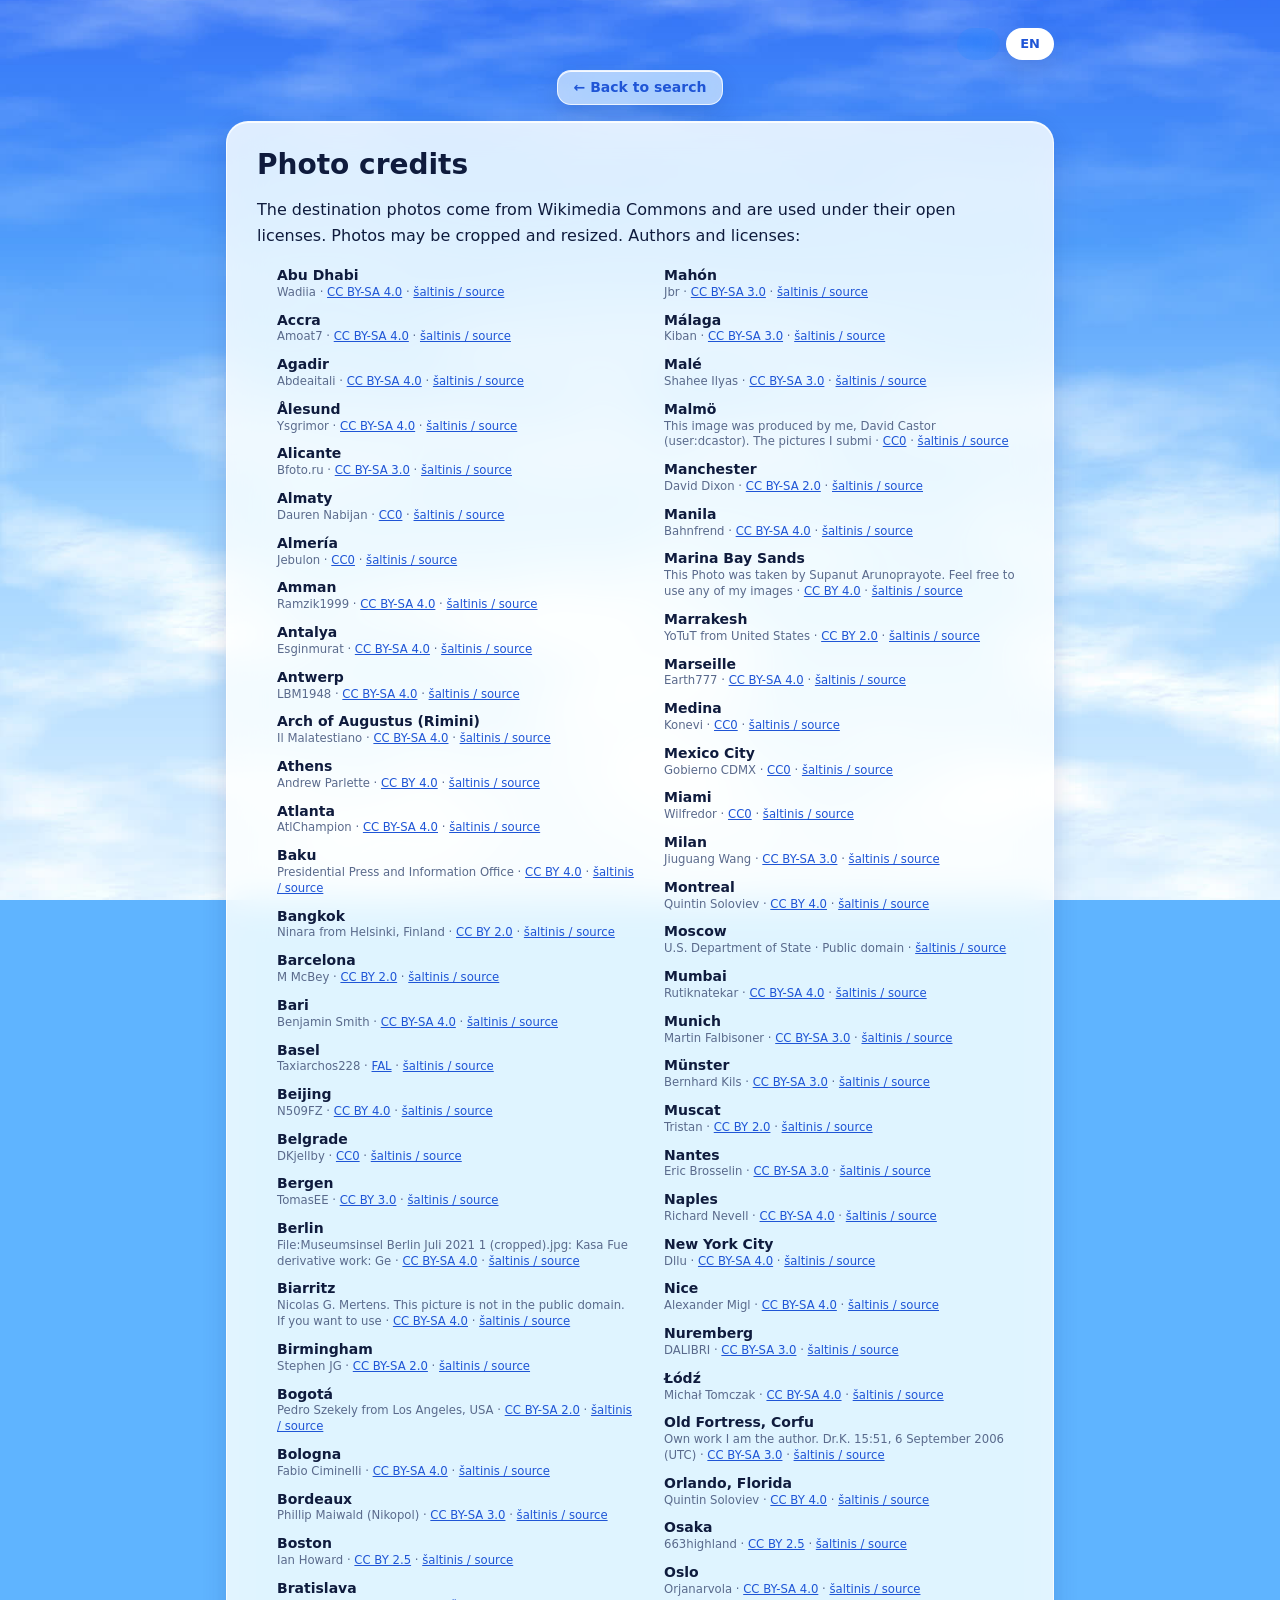
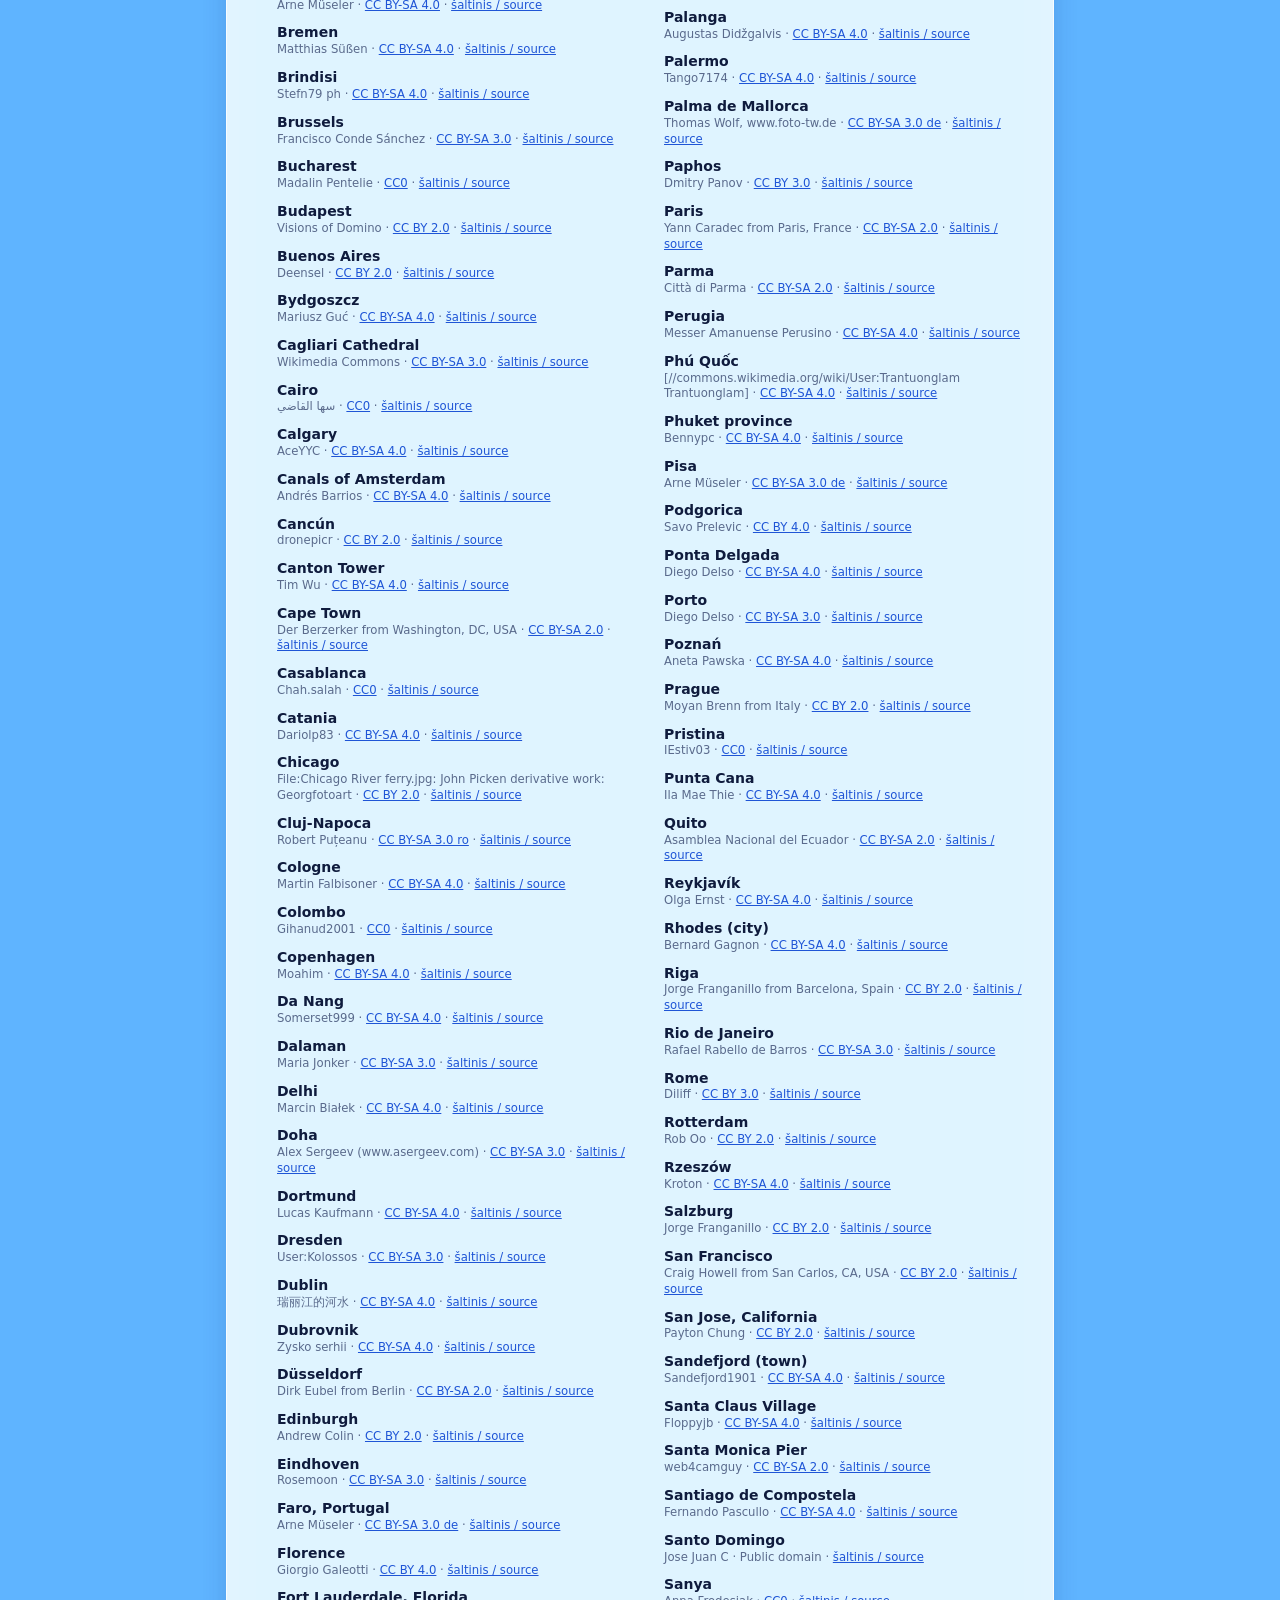
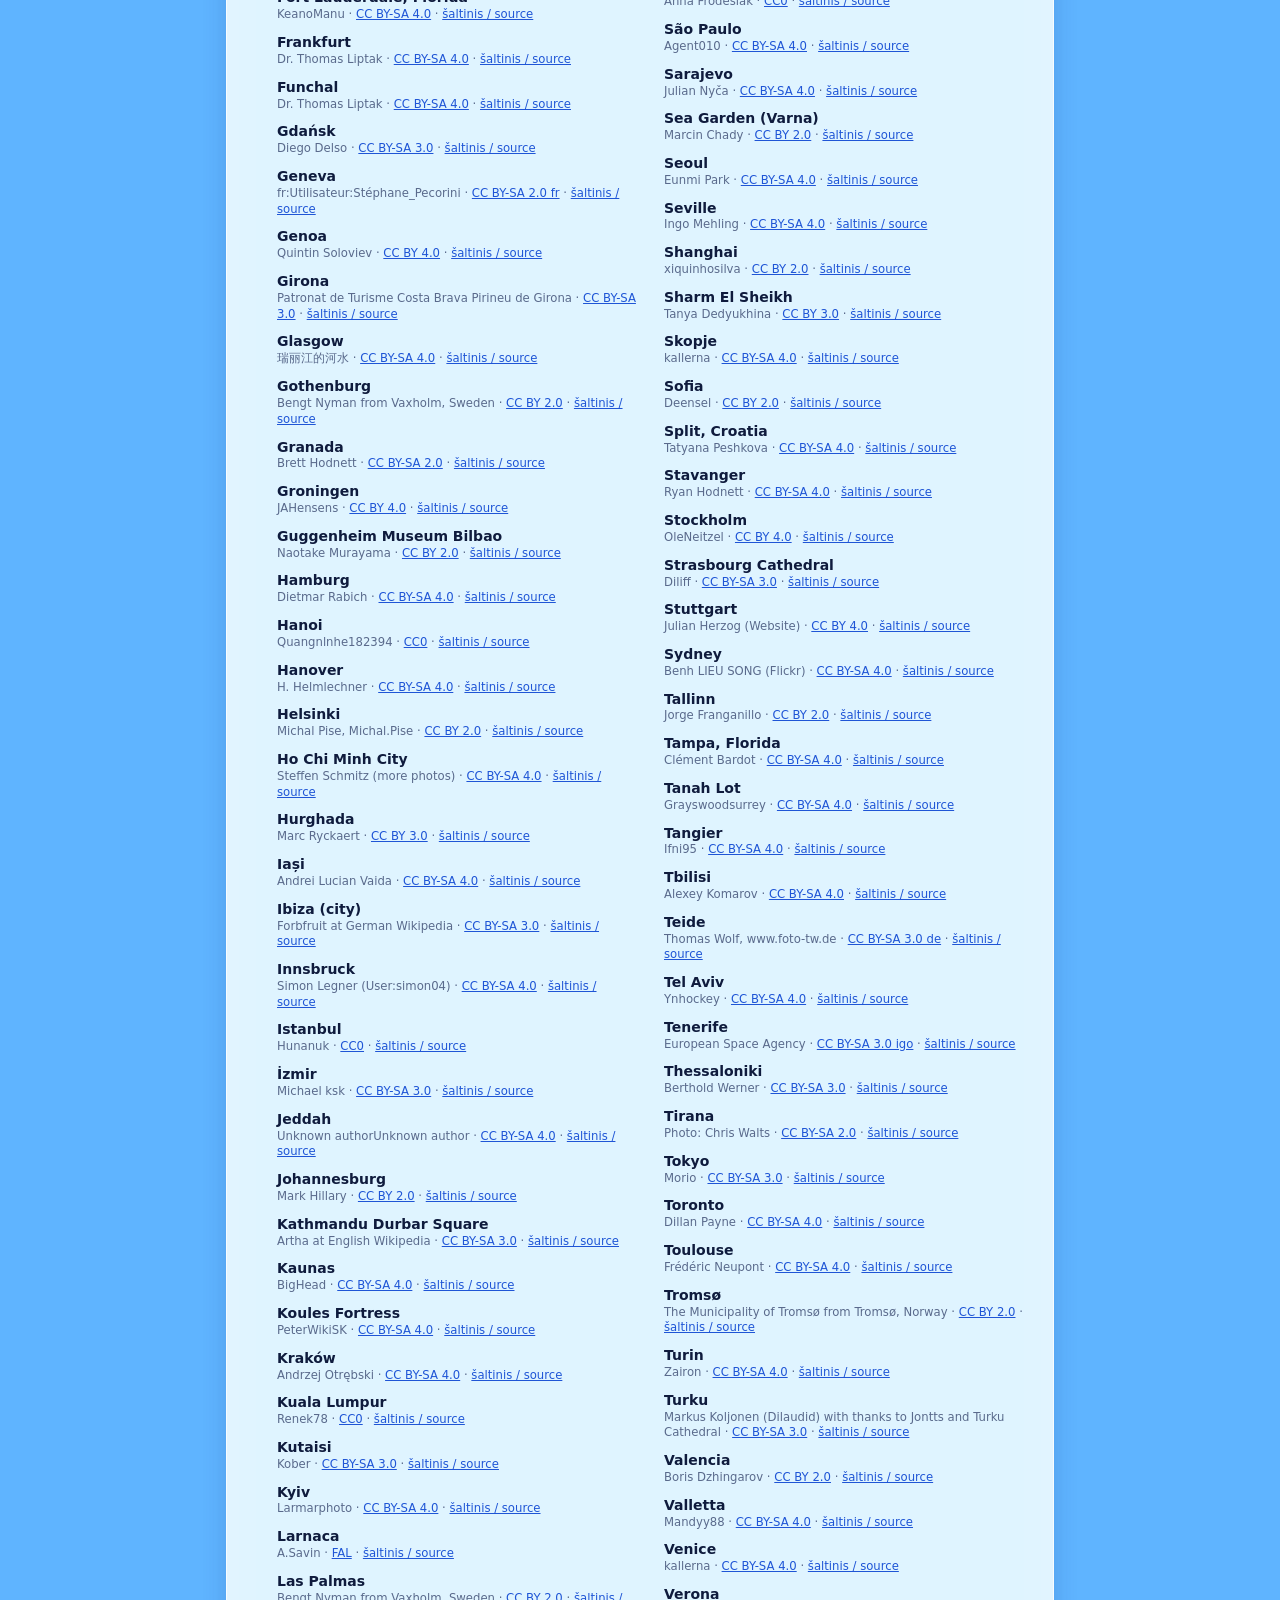
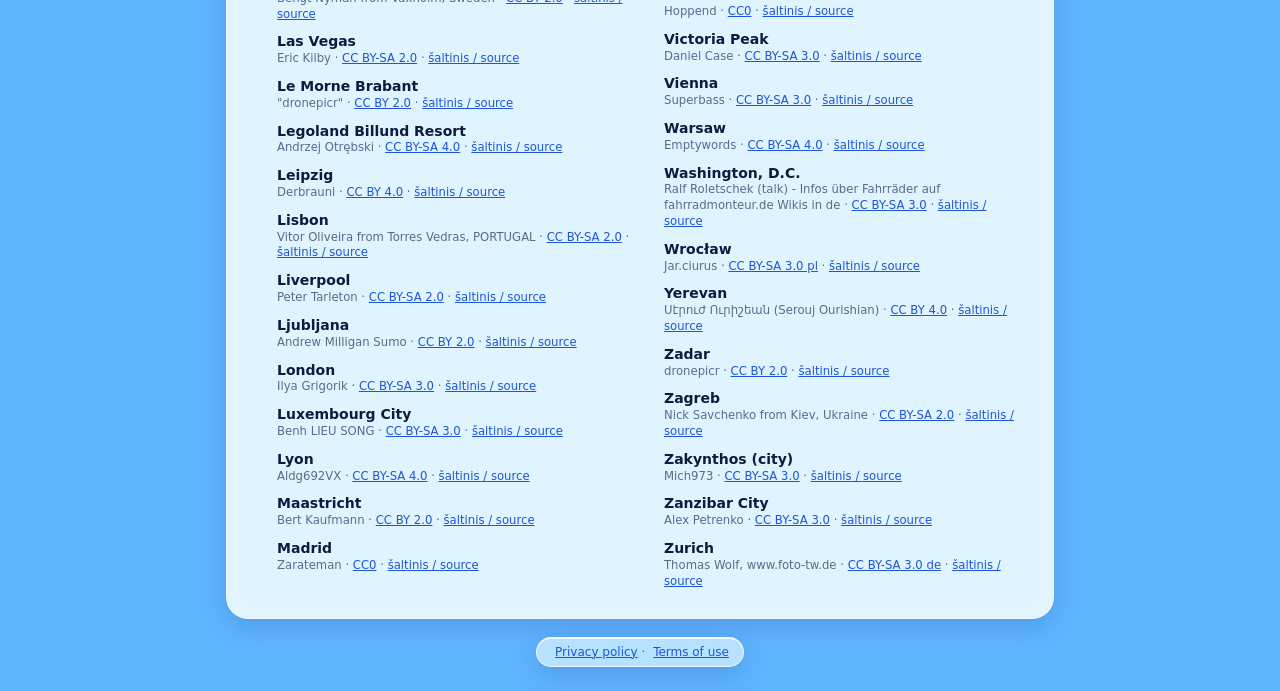
==== photos.html @ 99c3dff5 "Miestų nuotraukos prie kiekvieno pasiūlymo (Wikimedia Commons) ir nuotraukų autorių puslapis Co-Auth" ====
<!doctype html>
<html lang="lt">
<head>
  <meta charset="utf-8">
  <meta name="viewport" content="width=device-width, initial-scale=1">
  <title>HopFriday · Nuotraukų autoriai</title>
  <link rel="icon" href="/favicon.svg" type="image/svg+xml">
  <meta name="theme-color" content="#2F6BFF">
  <meta name="robots" content="noindex">
  <link rel="stylesheet" href="style.css">
  <style>
    .credits { columns: 1; margin: 12px 0 0; padding: 0; list-style: none; font-size: 14px; }
    @media (min-width: 640px) { .credits { columns: 2; column-gap: 28px; } }
    .credits li { break-inside: avoid; margin: 0 0 10px; line-height: 1.35; }
    .credits b { font-weight: 700; }
    .credits small { display: block; color: #5A6A8C; }
  </style>
</head>
<body class="legal-page">
  <div class="page">
    <div class="wrap">
      <div class="langs" role="group" aria-label="Language">
        <button type="button" class="lang" data-lang="lt">LT</button>
        <button type="button" class="lang" data-lang="en">EN</button>
      </div>
      <a class="backlink" href="/"><span data-l="lt">← Į pradžią</span><span data-l="en">← Back to search</span></a>

      <article class="card legal" data-l="lt">
        <h1>Nuotraukų autoriai</h1>
        <p>Pasiūlymų nuotraukos yra iš „Wikimedia Commons“ ir naudojamos pagal jų atvirąsias licencijas. Nuotraukos gali būti apkarpytos ir sumažintos. Autoriai ir licencijos:</p>
        <ul class="credits" id="creditsLt"></ul>
      </article>
      <article class="card legal" data-l="en">
        <h1>Photo credits</h1>
        <p>The destination photos come from Wikimedia Commons and are used under their open licenses. Photos may be cropped and resized. Authors and licenses:</p>
        <ul class="credits" id="creditsEn"></ul>
      </article>

      <nav class="credit legal-links"><a href="/privacy" data-l="lt">Privatumo politika</a><a href="/privacy" data-l="en">Privacy policy</a> · <a href="/terms" data-l="lt">Naudojimo sąlygos</a><a href="/terms" data-l="en">Terms of use</a></nav>
    </div>
  </div>
  <script src="legal.js"></script>
  <script>
    fetch("/photo_credits.json").then((r) => r.json()).then((c) => {
      const esc = (s) => String(s).replace(/[&<>"']/g, (m) => ({ "&": "&amp;", "<": "&lt;", ">": "&gt;", '"': "&quot;", "'": "&#39;" }[m]));
      const html = Object.keys(c).sort().map((k) => {
        const v = c[k], lic = v.licenseUrl ? `<a href="${esc(v.licenseUrl)}" target="_blank" rel="noopener noreferrer">${esc(v.license)}</a>` : esc(v.license || "");
        return `<li><b>${esc(v.title)}</b><small>${esc(v.artist || "Wikimedia Commons")} · ${lic} · <a href="${esc(v.page)}" target="_blank" rel="noopener noreferrer">šaltinis / source</a></small></li>`;
      }).join("");
      document.getElementById("creditsLt").innerHTML = html;
      document.getElementById("creditsEn").innerHTML = html;
    }).catch(() => {});
  </script>
</body>
</html>
---- style.css ----
:root {
  color-scheme: light;
  --bg: #f4f8ff; --ink: #0F1B3D; --muted: #5A6A8C; --line: #dfe6f5;
  --brand: #2F6BFF; --brand-light: #6FD3FF; --brand-ink: #1F55D6; --good: #11805a;
  --glass: rgba(255, 255, 255, .72); --glass-edge: rgba(255, 255, 255, .95);
  --shadow: 0 10px 30px rgba(160, 90, 40, .10);
}
* { box-sizing: border-box; }
[hidden] { display: none !important; }
body {
  margin: 0; font: 16px/1.5 system-ui, -apple-system, "Segoe UI", sans-serif; color: var(--ink);
  background: var(--bg); min-height: 100vh;
}
body::before, body::after { content: ""; position: fixed; z-index: -1; border-radius: 50%; pointer-events: none; }
body::before { top: -140px; right: -100px; width: 460px; height: 460px; background: radial-gradient(circle at 35% 30%, #fff 0%, #cfe0ff 55%, rgba(207, 224, 255, 0) 72%); }
body::after { bottom: -160px; left: -120px; width: 480px; height: 480px; background: radial-gradient(circle at 35% 30%, #fff 0%, #f1dcff 55%, rgba(241, 220, 255, 0) 72%); }
.wrap { max-width: 960px; margin: 0 auto; padding: 0 16px; }

.hero { padding: 44px 0 24px; }
.hero h1 { margin: 0 0 4px; font-size: clamp(28px, 5vw, 42px); font-weight: 600; letter-spacing: -.02em; }
.sub { margin: 0 0 22px; color: var(--muted); }

.modes { display: flex; gap: 8px; margin-bottom: 16px; }
.mode {
  border: 1px solid var(--line); background: rgba(255, 255, 255, .55); color: var(--muted);
  border-radius: 999px; padding: 8px 18px; font: inherit; cursor: pointer; transition: all .15s;
}
.mode:hover { background: #fff; color: var(--ink); }
.mode.active {
  background: #fff; color: var(--brand-ink); border-color: var(--glass-edge); font-weight: 600;
  box-shadow: inset 0 1px 0 #fff, 0 4px 14px rgba(47, 107, 255, .18);
}

.card {
  background: var(--glass); border: 1px solid var(--glass-edge); border-radius: 22px; padding: 16px;
  -webkit-backdrop-filter: blur(16px); backdrop-filter: blur(16px);
  box-shadow: var(--shadow), inset 0 1px 0 #fff;
}
.trip { display: flex; gap: 18px; margin-bottom: 12px; font-size: 14px; color: var(--muted); }
.trip input { accent-color: var(--brand); }
.grid { display: grid; grid-template-columns: 1fr auto 1fr; gap: 12px; align-items: end; }
.field { display: flex; flex-direction: column; gap: 4px; position: relative; }
.field label { font-size: 11px; font-weight: 600; color: var(--muted); text-transform: uppercase; letter-spacing: .06em; }
input[type=text], input:not([type]), input[type=date], input[type=number], select {
  width: 100%; padding: 12px 14px; border: 1px solid var(--line); border-radius: 14px; font: inherit; color: var(--ink);
  background: rgba(255, 255, 255, .85); box-shadow: inset 0 1px 2px rgba(160, 90, 40, .05); transition: border-color .15s, box-shadow .15s;
}
input:focus, select:focus { outline: none; border-color: var(--brand-light); box-shadow: 0 0 0 4px rgba(111, 211, 255, .5); }
.link { background: none; border: 0; color: var(--brand-ink); font-size: 13px; padding: 2px 0; cursor: pointer; text-align: left; }
.swap {
  border: 1px solid var(--line); background: #fff; color: var(--brand); width: 42px; height: 42px; border-radius: 50%;
  font-size: 18px; cursor: pointer; margin-bottom: 1px; box-shadow: 0 2px 6px rgba(160, 90, 40, .10), inset 0 1px 0 #fff;
}
.primary {
  grid-column: 1 / -1; border: 0; border-radius: 14px; padding: 13px 26px; font: inherit; font-weight: 600; color: #fff; cursor: pointer;
  background: linear-gradient(180deg, var(--brand-light) 0%, var(--brand) 100%);
  box-shadow: inset 0 1px 0 rgba(255, 255, 255, .55), 0 6px 14px rgba(47, 107, 255, .35); transition: transform .12s, box-shadow .12s;
}
.primary:hover { transform: translateY(-1px); box-shadow: inset 0 1px 0 rgba(255, 255, 255, .55), 0 9px 18px rgba(47, 107, 255, .4); }
.primary:active { transform: translateY(0); }
@media (min-width: 720px) {
  .grid { grid-template-columns: minmax(150px, 1.3fr) auto minmax(190px, 1.4fr) 140px 140px 76px auto; }
  .primary { grid-column: auto; }
  .grid.explore { grid-template-columns: 1fr 160px 200px auto auto; }
}
@media (max-width: 719px) {
  .grid { grid-template-columns: 1fr 1fr; }
  .grid > :nth-child(1), .grid > :nth-child(3) { grid-column: 1 / -1; }
  .swap { display: none; }
  .grid.explore > :nth-child(1), .grid.explore > .exdirect, .grid.explore > .primary { grid-column: 1 / -1; }
}
.exdirect { padding-bottom: 12px; }

main { padding-bottom: 56px; }
.status { text-align: center; color: var(--muted); padding: 18px 0 14px; min-height: 24px; }
.toolbar { display: flex; justify-content: space-between; align-items: center; flex-wrap: wrap; gap: 8px; margin: 4px 0 12px; }
.chips { display: flex; gap: 8px; flex-wrap: wrap; }
.chip {
  border: 1px solid var(--line); background: rgba(255, 255, 255, .8); color: var(--ink); border-radius: 999px;
  padding: 6px 15px; cursor: pointer; font: inherit; font-size: 14px; transition: all .15s;
}
.chip:hover { background: #fff; border-color: var(--brand-light); }
.chip.active {
  color: #fff; border-color: transparent; background: linear-gradient(180deg, var(--brand-light), var(--brand));
  box-shadow: inset 0 1px 0 rgba(255, 255, 255, .55), 0 3px 8px rgba(47, 107, 255, .3);
}
.check { font-size: 14px; color: var(--muted); display: flex; gap: 6px; align-items: center; }
.check input { accent-color: var(--brand); }

.offer {
  background: var(--glass); border: 1px solid var(--glass-edge); border-radius: 20px; padding: 16px 18px; margin-bottom: 12px;
  display: grid; grid-template-columns: 1fr auto; gap: 12px; align-items: center;
  -webkit-backdrop-filter: blur(12px); backdrop-filter: blur(12px);
  box-shadow: 0 6px 20px rgba(160, 90, 40, .08), inset 0 1px 0 #fff; transition: transform .15s, box-shadow .15s;
}
.offer:hover { transform: translateY(-2px); box-shadow: 0 12px 28px rgba(160, 90, 40, .14), inset 0 1px 0 #fff; }
.offer .airline { font-weight: 600; display: flex; align-items: center; gap: 6px; flex-wrap: wrap; }
.offer .tag { font-size: 11px; font-weight: 600; background: #E6F7FF; color: #0B5FA5; padding: 2px 9px; border-radius: 999px; border: 1px solid #B9E7FF; }
.times { display: flex; align-items: center; gap: 12px; margin-top: 6px; flex-wrap: wrap; }
.times .t { font-size: 20px; font-weight: 600; }
.times .line { flex: 1; min-width: 60px; border-top: 2px solid var(--line); position: relative; text-align: center; font-size: 12px; color: var(--muted); }
.times .line span { position: relative; top: -11px; background: #f8fbff; padding: 0 8px; }
.meta { font-size: 13px; color: var(--muted); margin-top: 4px; }
.buy { text-align: right; }
.price { font-size: 26px; font-weight: 700; letter-spacing: -.01em; }
.pl { font-size: 12px; color: var(--muted); margin-top: -2px; }
.buy a {
  display: inline-block; margin-top: 8px; color: #fff; text-decoration: none; padding: 10px 16px; border-radius: 12px; font-weight: 600; font-size: 14px;
  background: linear-gradient(180deg, var(--brand-light), var(--brand));
  box-shadow: inset 0 1px 0 rgba(255, 255, 255, .55), 0 4px 10px rgba(47, 107, 255, .3); transition: transform .12s;
}
.buy a:hover { transform: translateY(-1px); }
@media (max-width: 560px) {
  .offer { grid-template-columns: 1fr; }
  .buy { text-align: left; display: flex; align-items: center; justify-content: space-between; flex-wrap: wrap; gap: 4px 12px; }
  .buy a { margin-top: 0; }
  .pl { display: none; }
}
.dest .name { font-size: 20px; font-weight: 600; display: flex; align-items: center; gap: 8px; flex-wrap: wrap; }
.live { text-align: center; font-size: 14px; margin: 4px 0 12px; color: var(--muted); }
.live a { color: var(--brand-ink); font-weight: 600; }
.demo-note { font-size: 13px; color: var(--muted); text-align: center; margin: 12px 0; }
code { background: #f8ece2; padding: 1px 6px; border-radius: 6px; }

/* Paieškos forma: dvi eilutės, kad niekas neišlįstų ir laukeliai būtų vienodo aukščio */
.sgrid { display: grid; gap: 12px; }
.srow1 { display: grid; grid-template-columns: minmax(0, 1fr) 42px minmax(0, 1fr); gap: 12px; align-items: end; }
.srow2 { display: flex; gap: 12px; align-items: end; flex-wrap: wrap; }
.srow2 .field { flex: 1 1 150px; min-width: 0; }
.srow2 .field.narrow { flex: 0 1 110px; }
.srow2 .primary { flex: 0 0 auto; min-width: 150px; grid-column: auto; white-space: nowrap; }
.field .link { position: absolute; top: 0; right: 2px; font-size: 12px; padding: 0; }
@media (max-width: 719px) {
  .srow1 { grid-template-columns: minmax(0, 1fr); }
  .srow1 .swap { display: none; }
  .srow2 .primary { flex: 1 1 100%; }
}
input[type=text], input:not([type]), input[type=date], input[type=number], select { height: 48px; }

/* Kainų kalendorius */
.calbox { margin: 0 0 12px; }
.caltitle { font-size: 13px; color: var(--muted); margin: 0 4px 6px; }
.cal { display: flex; gap: 8px; overflow-x: auto; padding: 4px 2px 10px; scroll-snap-type: x proximity; -webkit-overflow-scrolling: touch; }
.day {
  flex: 0 0 76px; scroll-snap-align: center; text-align: center; padding: 8px 4px 9px; cursor: pointer; font: inherit; color: var(--ink);
  background: var(--glass); border: 1px solid var(--glass-edge); border-radius: 16px;
  box-shadow: 0 3px 10px rgba(160, 90, 40, .07), inset 0 1px 0 #fff; transition: transform .12s, box-shadow .12s;
}
.day:hover { transform: translateY(-2px); box-shadow: 0 8px 18px rgba(160, 90, 40, .14), inset 0 1px 0 #fff; }
.day small { display: block; font-size: 11px; color: var(--muted); text-transform: uppercase; letter-spacing: .04em; }
.day b { display: block; font-size: 20px; font-weight: 600; line-height: 1.2; }
.day span { display: block; font-size: 13px; color: var(--ink); min-height: 19px; }
.day.none span { color: var(--muted); }
.day.none { opacity: .6; }
.day.cheap span { color: var(--good); font-weight: 700; }
.day.sel {
  opacity: 1; color: #fff; border-color: transparent; background: linear-gradient(180deg, var(--brand-light), var(--brand));
  box-shadow: inset 0 1px 0 rgba(255, 255, 255, .55), 0 6px 14px rgba(47, 107, 255, .35);
}
.day.sel small, .day.sel span { color: #fff; }
.cal { scrollbar-width: thin; scrollbar-color: #b9d4f5 transparent; }

/* Viskas per vidurį: antraštė, režimai, forma, kalendorius ir rezultatai */
.hero { text-align: center; }
.modes, .trip { justify-content: center; }
.card, .calbox, .toolbar, #results, .live, .demo-note { max-width: 860px; margin-left: auto; margin-right: auto; }
.card { text-align: left; }
.cal { justify-content: safe center; }
.toolbar { justify-content: center; gap: 8px 24px; }
.chips { justify-content: center; }
.caltitle { text-align: center; }
.offer { text-align: left; }

/* Grupių antraštės rezultatuose */
.grouphead { display: flex; align-items: center; justify-content: center; gap: 10px; margin: 22px 0 12px; font-size: 15px; font-weight: 600; color: var(--ink); }
.grouphead::before, .grouphead::after { content: ""; flex: 1; max-width: 90px; height: 1px; background: var(--line); }
.grouphead span { font-size: 12px; font-weight: 600; color: var(--brand-ink); background: #E6F7FF; border: 1px solid #B9E7FF; border-radius: 999px; padding: 1px 9px; }
.offer .tag { background: #E6F7FF; color: #0B5FA5; border-color: #B9E7FF; }

/* ===== Balta: tamsesni šonai, balta turinio kolona, kiekviena dalis turi savo šešėlį ===== */
:root {
  --bg: #fff; --ink: #0F1B3D; --muted: #5A6A8C; --line: #dfe6f5;
  --glass: #fff; --glass-edge: #eceef3;
  --shadow: 0 8px 24px rgba(20, 25, 40, .10), 0 2px 6px rgba(20, 25, 40, .06);
  --shadow-sm: 0 4px 14px rgba(20, 25, 40, .08), 0 1px 3px rgba(20, 25, 40, .06);
  --shadow-hover: 0 12px 28px rgba(20, 25, 40, .14), 0 3px 8px rgba(20, 25, 40, .08);
}
html { background: #dde2ec; }
body { background: transparent; }
body::before, body::after { display: none; }
.page {
  max-width: 1040px; margin: 0 auto; min-height: 100vh; background: #fff;
  box-shadow: 0 0 0 1px rgba(20, 25, 40, .05), 0 0 60px rgba(20, 25, 40, .20);
}
@media (max-width: 719px) { .page { box-shadow: none; } }

.card, .offer, .day, .chip, .mode, .swap {
  background: #fff; border-color: #eceef3; -webkit-backdrop-filter: none; backdrop-filter: none;
}
.card { box-shadow: var(--shadow); border-radius: 22px; }
.offer { box-shadow: var(--shadow-sm); }
.offer:hover { box-shadow: var(--shadow-hover); }
.day { box-shadow: var(--shadow-sm); }
.day:hover { box-shadow: var(--shadow-hover); }
.mode, .chip { box-shadow: 0 2px 6px rgba(20, 25, 40, .08); }
.mode.active { box-shadow: var(--shadow-sm); }
.swap { box-shadow: 0 2px 8px rgba(20, 25, 40, .12); }
.chip.active, .day.sel { background: linear-gradient(180deg, var(--brand-light), var(--brand)); }
.day.none { background: #fff; }
input[type=text], input:not([type]), input[type=date], input[type=number], select {
  background: #fff; border-color: #e3e5ea; box-shadow: 0 1px 3px rgba(20, 25, 40, .06);
}
.times .line span { background: #fff; }
.grouphead span { background: #F1FAFF; }
code { background: #f1f2f5; }

/* ===== Kiekvienas užrašas savo matinio stiklo kvadrate (fonas – žr. Glacier bloką žemiau) ===== */
:root {
  --gl: rgba(255, 255, 255, .60); --gl-strong: rgba(255, 255, 255, .72); --gl-edge: rgba(255, 255, 255, .75);
  --gl-shadow: 0 8px 28px rgba(10, 20, 50, .28), inset 0 1px 0 rgba(255, 255, 255, .8);
  --gl-blur: blur(18px) saturate(1.5);
}
html { background: #2b3b5e; }
body::before {
  display: block; content: ""; position: fixed; inset: 0; z-index: -2; border-radius: 0; width: auto; height: auto; top: 0; right: 0; left: 0; bottom: 0;
}
body::after {
  display: block; content: ""; position: fixed; inset: 0; z-index: -1; border-radius: 0; width: auto; height: auto; top: 0; right: 0; left: 0; bottom: 0;
  background: linear-gradient(180deg, rgba(15, 25, 55, 0), rgba(15, 25, 55, .12));
}
.page { background: transparent; box-shadow: none; max-width: 1000px; }

/* Stiklo kvadratas: skaidrus, išblukintas, su šviesiu kraštu ir savo šešėliu */
.card, .offer, .day, .chip, .mode, .swap, .check, .status:not(:empty), .live, .demo-note, .caltitle, .grouphead,
.hero h1, .hero .sub, .credit {
  background: var(--gl); border: 1px solid var(--gl-edge); box-shadow: var(--gl-shadow);
  -webkit-backdrop-filter: var(--gl-blur); backdrop-filter: var(--gl-blur);
}
.card, .offer { background: var(--gl-strong); }
.hero h1, .hero .sub, .status, .live, .demo-note, .caltitle, .grouphead, .credit {
  display: table; margin-left: auto; margin-right: auto; border-radius: 16px; text-align: center;
}
.hero h1 { padding: 8px 30px; margin-bottom: 12px; }
.hero .sub { padding: 6px 18px; margin: 0 auto 20px; }
.status:empty { display: none; }
.status { padding: 8px 18px; margin: 16px auto 12px; color: var(--ink); }
.live, .demo-note { padding: 7px 18px; margin: 14px auto 8px; max-width: 860px; color: var(--ink); }
.caltitle { padding: 5px 16px; margin: 0 auto 10px; color: var(--ink); }
.grouphead { padding: 6px 18px; margin: 22px auto 12px; gap: 10px; }
.grouphead::before, .grouphead::after { display: none; }
.check { padding: 6px 14px; border-radius: 999px; color: var(--ink); }
.mode, .chip { color: var(--ink); }
.mode.active { background: #fff; color: var(--brand-ink); }
.chip.active, .day.sel { color: #fff; border-color: transparent; background: linear-gradient(180deg, var(--brand-light), var(--brand)); }
.day { background: var(--gl); }
.day.none { opacity: .85; background: rgba(255, 255, 255, .45); }
.times .line span { background: rgba(255, 255, 255, .85); border-radius: 8px; }
input[type=text], input:not([type]), input[type=date], input[type=number], select { background: rgba(255, 255, 255, .88); }
.credit { margin: 28px auto 20px; padding: 5px 14px; font-size: 12px; color: var(--muted); }
.credit a { color: var(--brand-ink); }
.toolbar { margin-top: 8px; }
@media (max-width: 560px) { .hero h1 { padding: 8px 20px; } }

/* Kalbos pasirinkimas */
.langs { display: flex; justify-content: flex-end; gap: 6px; margin: 0 0 10px; }
.lang { font: inherit; font-size: 13px; font-weight: 600; color: var(--ink); cursor: pointer; padding: 5px 13px; border-radius: 999px;
  background: var(--gl); border: 1px solid var(--gl-edge); box-shadow: var(--gl-shadow); -webkit-backdrop-filter: var(--gl-blur); backdrop-filter: var(--gl-blur); }
.lang:hover { background: #fff; }
.lang.active { background: #fff; color: var(--brand-ink); }
.credit [data-i18n="credit"] { margin-right: 4px; }
.day.sel.none { opacity: 1; color: #fff; border-color: transparent; background: linear-gradient(180deg, var(--brand-light), var(--brand)); }
.day.sel.none small, .day.sel.none span { color: #fff; }

.hint { margin: 10px 2px 0; font-size: 13px; color: var(--muted); text-align: center; }
.modes { flex-wrap: wrap; }
/* Krypčių ir savaitgalio formos: trys stulpeliai viršuje, „tik tiesioginiai“ ir mygtukas apačioje */
@media (min-width: 720px) {
  .grid.explore { grid-template-columns: minmax(0, 1.4fr) minmax(0, 1fr) minmax(0, 1fr); }
  .grid.explore > .exdirect { grid-column: 1 / 3; align-self: center; }
  .grid.explore > .primary { grid-column: 3; }
}

/* Teisiniai puslapiai ir apatinės nuorodos */
.affiliate, .backlink {
  display: table; margin: 10px auto; padding: 6px 16px; border-radius: 14px; text-align: center; font-size: 12px; color: var(--ink);
  background: var(--gl); border: 1px solid var(--gl-edge); box-shadow: var(--gl-shadow);
  -webkit-backdrop-filter: var(--gl-blur); backdrop-filter: var(--gl-blur);
}
.legal-links { margin: 10px auto 24px; }
.legal-links a, .credit a { color: var(--brand-ink); }
.legal-links a + a { margin-left: 4px; }
.legal-page .wrap { max-width: 860px; padding-top: 28px; }
.backlink { font-size: 14px; font-weight: 600; text-decoration: none; color: var(--brand-ink); margin-bottom: 16px; }
.card.legal { text-align: left; max-width: 860px; margin: 0 auto 18px; padding: 26px 30px; background: rgba(255, 255, 255, .84); }
.legal h1 { font-size: 28px; line-height: 1.2; margin: 0 0 4px; }
.legal h2 { font-size: 18px; margin: 22px 0 6px; }
.legal .updated { color: var(--muted); font-size: 13px; margin: 0 0 8px; }
.legal p, .legal li { line-height: 1.65; }
.legal ul { padding-left: 20px; }
.legal a { color: var(--brand-ink); }
@media (max-width: 560px) { .card.legal { padding: 20px 18px; } }

/* Atsiliepimo mygtukas ir langas */
.fb-fab {
  position: fixed; right: 16px; bottom: 16px; z-index: 20; font: inherit; font-size: 14px; font-weight: 600; color: var(--ink); cursor: pointer;
  padding: 10px 16px; border-radius: 999px; background: var(--gl-strong); border: 1px solid var(--gl-edge); box-shadow: var(--gl-shadow);
  -webkit-backdrop-filter: var(--gl-blur); backdrop-filter: var(--gl-blur); transition: transform .12s;
}
.fb-fab:hover { transform: translateY(-2px); background: #fff; }
dialog.fb { border: 0; padding: 0; background: transparent; width: calc(100% - 32px); max-width: 460px; max-height: calc(100% - 32px); overflow: visible; }
dialog.fb::backdrop { background: rgba(10, 20, 40, .5); -webkit-backdrop-filter: blur(4px); backdrop-filter: blur(4px); }
.fb-card {
  display: grid; gap: 10px; padding: 22px 22px 18px; color: var(--ink); border-radius: 22px; text-align: left;
  background: rgba(255, 255, 255, .92); border: 1px solid var(--gl-edge); box-shadow: 0 20px 50px rgba(10, 20, 50, .4);
}
.fb-card h2 { margin: 0; font-size: 20px; }
.fb-card p { margin: 0; font-size: 14px; color: var(--muted); }
.stars { display: flex; gap: 4px; }
.stars button { font-size: 30px; line-height: 1; padding: 2px 4px; border: 0; background: none; color: #d8d2d6; cursor: pointer; transition: transform .1s, color .1s; }
.stars button:hover { transform: scale(1.12); }
.stars button.on { color: #E3A21A; }
.fb-card textarea {
  width: 100%; padding: 12px 14px; font: inherit; color: var(--ink); resize: vertical; min-height: 96px;
  border: 1px solid #e3e5ea; border-radius: 14px; background: #fff; box-shadow: 0 1px 3px rgba(20, 25, 40, .06);
}
.fb-card textarea:focus { outline: none; border-color: var(--brand-light); box-shadow: 0 0 0 4px rgba(111, 211, 255, .5); }
.hp { position: absolute; left: -9999px; width: 1px; height: 1px; opacity: 0; }
.fb-note { font-size: 12px !important; }
.fb-note a { color: var(--brand-ink); }
.fb-status { min-height: 18px; font-weight: 600; color: var(--brand-ink) !important; }
.fb-actions { display: flex; justify-content: flex-end; gap: 10px; }
.fb-actions .primary { grid-column: auto; padding: 11px 24px; }
.fb-cancel { font: inherit; cursor: pointer; padding: 11px 18px; border-radius: 14px; border: 1px solid #e3e5ea; background: #fff; color: var(--ink); }
@media (max-width: 560px) { .fb-fab { right: 12px; bottom: 12px; padding: 9px 14px; } }

/* ===== Glacier: balta, mėlynas švytėjimas su šerkšnotais brūkšniais (be nuotraukos) ===== */
:root {
  --gl-shadow: 0 8px 24px rgba(20, 40, 110, .16), inset 0 1px 0 rgba(255, 255, 255, .9);
}
html { background: #fff; }
body::before {
  display: block; content: ""; position: fixed; inset: 0; z-index: -2; width: auto; height: auto; border-radius: 0;
  background:
    radial-gradient(ellipse 62% 56% at 50% 46%, #B9F3FF 0%, #6FD3FF 30%, #2F6BFF 58%, rgba(47, 107, 255, 0) 80%),
    radial-gradient(circle at 80% 30%, rgba(140, 123, 255, .85) 0%, rgba(140, 123, 255, 0) 26%),
    #fff;
}
body::after {
  display: block; content: ""; position: fixed; inset: 0; z-index: -1; width: auto; height: auto; border-radius: 0; pointer-events: none;
  background: repeating-linear-gradient(90deg,
    rgba(255, 255, 255, 0) 0, rgba(255, 255, 255, 0) 88px,
    rgba(255, 255, 255, .55) 90px, rgba(255, 255, 255, 0) 95px,
    rgba(255, 255, 255, .2) 96px, rgba(255, 255, 255, 0) 150px);
}

/* ===== Fonas: dangus virš debesų (mėlynas dangus, balti debesys apačioje) ===== */
html { background: #5FB4FF; }
body::before {
  background: linear-gradient(180deg, #2F6BFF 0%, #5FB4FF 38%, #BDE8FF 70%, #F2FAFF 100%);
}
body::after {
  background:
    radial-gradient(ellipse 38% 16% at 14% 96%, #fff 0%, rgba(255, 255, 255, 0) 100%),
    radial-gradient(ellipse 44% 20% at 46% 100%, #fff 0%, rgba(255, 255, 255, 0) 100%),
    radial-gradient(ellipse 36% 15% at 84% 94%, #fff 0%, rgba(255, 255, 255, 0) 100%),
    radial-gradient(ellipse 26% 10% at 66% 80%, rgba(255, 255, 255, .7) 0%, rgba(255, 255, 255, 0) 100%),
    radial-gradient(ellipse 22% 9% at 22% 66%, rgba(255, 255, 255, .55) 0%, rgba(255, 255, 255, 0) 100%);
}

/* HopFriday: prekės ženklo juosta */
.topbar { display: flex; justify-content: space-between; align-items: center; gap: 10px; margin: 0 0 10px; }
.topbar .langs { margin: 0; }
.brandmark {
  display: inline-flex; align-items: center; gap: 8px; padding: 5px 14px 5px 8px; border-radius: 999px; text-decoration: none;
  font-weight: 700; font-size: 16px; letter-spacing: -.01em; color: var(--ink);
  background: var(--gl); border: 1px solid var(--gl-edge); box-shadow: var(--gl-shadow);
  -webkit-backdrop-filter: var(--gl-blur); backdrop-filter: var(--gl-blur);
}
.brandmark img { display: block; border-radius: 6px; }


/* Oro uostų pasirinkimo sąrašas (vietoj naršyklės datalist) */
input.ac {
  padding-right: 38px; background-repeat: no-repeat; background-position: right 14px center; background-size: 12px 8px;
  background-image: url("data:image/svg+xml,%3Csvg xmlns='http://www.w3.org/2000/svg' viewBox='0 0 12 8'%3E%3Cpath d='M1 1.5l5 5 5-5' fill='none' stroke='%235A6A8C' stroke-width='2' stroke-linecap='round' stroke-linejoin='round'/%3E%3C/svg%3E");
}
.ac-list {
  position: absolute; z-index: 30; margin: 0; padding: 6px; list-style: none; max-height: 304px; overflow-y: auto; text-align: left;
  background: rgba(255, 255, 255, .98); border: 1px solid var(--line); border-radius: 16px; box-shadow: 0 18px 40px rgba(20, 40, 110, .25);
  -webkit-overflow-scrolling: touch; overscroll-behavior: contain;
}
.ac-list li { display: flex; justify-content: space-between; align-items: baseline; gap: 12px; padding: 10px 12px; border-radius: 10px; cursor: pointer; font-size: 15px; color: var(--ink); }
.ac-list li small { color: var(--muted); font-size: 12px; white-space: nowrap; }
.ac-list li.sel span { font-weight: 700; color: var(--brand-ink); }
.ac-list li.active, .ac-list li[data-i]:hover { background: #e4eeff; }
.ac-list li.none { cursor: default; color: var(--muted); }

/* „Kur nuskristi?“ pirmyn–atgal: papildomas grįžimo laukas */
@media (min-width: 720px) {
  .grid.explore.rt { grid-template-columns: minmax(0, 1.4fr) minmax(0, 1fr) minmax(0, 1fr) minmax(0, 1fr); }
  .grid.explore.rt > .exdirect { grid-column: 1 / 4; }
  .grid.explore.rt > .primary { grid-column: 4; }
}

/* Perjungikliai kaip mygtukai: „Į vieną / į abi puses“ ir „Tik tiesioginiai“ (be baltų langelių ir žymimųjų kvadratėlių) */
.trip { gap: 10px; }
.trip label, .check {
  position: relative; display: inline-flex; align-items: center; justify-content: center; gap: 0;
  padding: 10px 20px; border-radius: 999px; font-size: 14px; font-weight: 600; color: var(--ink); cursor: pointer; user-select: none;
  background: var(--gl); border: 1px solid var(--gl-edge); box-shadow: var(--gl-shadow);
  transition: transform .12s, box-shadow .15s, background .15s, color .15s;
}
.trip input, .check input { position: absolute; opacity: 0; width: 0; height: 0; margin: 0; pointer-events: none; }
.trip label:hover, .check:hover { transform: translateY(-1px); }
.trip label:has(input:checked), .check:has(input:checked) {
  background: linear-gradient(180deg, var(--brand-light), var(--brand)); color: #fff; border-color: rgba(255, 255, 255, .9);
  box-shadow: inset 0 1px 0 rgba(255, 255, 255, .55), 0 6px 14px rgba(47, 107, 255, .35);
}
.trip label:has(input:focus-visible), .check:has(input:focus-visible) { outline: 3px solid rgba(111, 211, 255, .85); outline-offset: 2px; }
.check:has(input:checked) span::before { content: "✓\00a0"; }
.grid.explore > .exdirect { justify-self: start; min-height: 48px; padding: 10px 22px; }
@media (min-width: 720px) {
  .grid.explore.rt > .exdirect { grid-column: 1 / 3; }
  .grid.explore.rt > .primary { grid-column: 3 / 5; }
}
@media (max-width: 719px) {
  .grid.explore > :nth-child(3) { grid-column: auto; }  /* biudžetas ir data vienoje eilutėje */
}
@media (max-width: 719px) {
  .grid.explore { grid-template-columns: minmax(0, 1fr) minmax(0, 1fr); }
  .grid.explore .field, .grid.explore input { min-width: 0; }
}

/* Formos be didelio baltos stiklo plokštės: laukai ir mygtukai tiesiog ant dangaus */
form.card {
  background: none; border: 0; box-shadow: none; -webkit-backdrop-filter: none; backdrop-filter: none; padding: 0;
}
form.card .field label, form.card .hint { color: #fff; text-shadow: 0 1px 8px rgba(20, 40, 110, .45); }
form.card .field .link { color: #fff; font-weight: 600; text-shadow: 0 1px 8px rgba(20, 40, 110, .45); }
form.card .hint { font-size: 13px; }

/* Pagrindiniai režimai: viena sujungta „segmentų“ juosta su ikonomis (kitokia nei atskiri perjungikliai) */
.modes {
  display: inline-flex; flex-wrap: nowrap; gap: 4px; padding: 5px; margin: 0 auto 18px; border-radius: 22px;
  background: rgba(15, 40, 120, .28); border: 1px solid rgba(255, 255, 255, .45);
  box-shadow: inset 0 2px 10px rgba(10, 30, 100, .25), 0 10px 24px rgba(20, 40, 110, .2);
  -webkit-backdrop-filter: blur(10px); backdrop-filter: blur(10px);
}
.hero .modes { display: flex; width: fit-content; }
.mode {
  background: transparent; border: 0; box-shadow: none; -webkit-backdrop-filter: none; backdrop-filter: none;
  border-radius: 17px; padding: 12px 22px; font-weight: 700; font-size: 15px; color: #fff; text-shadow: 0 1px 6px rgba(10, 30, 100, .45); white-space: nowrap;
}
.mode:hover { background: rgba(255, 255, 255, .18); color: #fff; }
.mode.active { background: #fff; color: var(--brand-ink); text-shadow: none; box-shadow: 0 6px 16px rgba(10, 30, 100, .3); }
#modeSearch::before { content: "✈️\00a0"; }
#modeExplore::before { content: "🌍\00a0"; }
#modeWeekend::before { content: "🎒\00a0"; }
@media (max-width: 560px) {
  .mode { padding: 11px 10px; font-size: 13px; }
  .mode::before { content: none !important; }
}
@media (max-width: 560px) {
  .hero .modes { display: grid; grid-template-columns: repeat(3, minmax(0, 1fr)); width: 100%; }
  .mode { white-space: normal; text-align: center; padding: 10px 6px; font-size: 13px; line-height: 1.2; }
}

/* „Kur nuskristi?“ ir „Savaitgalis“: keleivių laukas */
.grid.explore .field.narrow input { text-align: left; }
@media (min-width: 720px) {
  .grid.explore { grid-template-columns: minmax(0, 1.4fr) minmax(0, 1fr) minmax(0, 1fr) minmax(0, .6fr); }
  .grid.explore > .exdirect { grid-column: 1 / 3; }
  .grid.explore > .primary { grid-column: 3 / 5; }
  .grid.explore.rt { grid-template-columns: minmax(0, 1.3fr) minmax(0, .9fr) minmax(0, 1fr) minmax(0, 1fr) minmax(0, .6fr); }
  .grid.explore.rt > .exdirect { grid-column: 1 / 3; }
  .grid.explore.rt > .primary { grid-column: 3 / 6; }
}

/* Telefonas: išvykimo data šiek tiek siauresnė, kad nesusilietų su „Keleiviai“.
   iPhone Safari datos laukas turi savo minimalų plotį ir išlenda už stulpelio, todėl jį nuimame. */
input[type=date] { min-width: 0; max-width: 100%; }
@supports (-webkit-touch-callout: none) {
  input[type=date] { -webkit-appearance: none; appearance: none; display: block; text-align: left; }
  input[type=date]::-webkit-date-and-time-value { text-align: left; }
}
@media (max-width: 719px) {
  .srow2 { gap: 14px; }
  .srow2 .field { flex: 1 1 0; }
  .srow2 .field.narrow { flex: 0 0 36%; }
  .grid.explore { column-gap: 14px; }
}

/* Tikroviškas debesų fonas (sugeneruotas fraktaliniu triukšmu); gradientas lieka kaip atsarginis */
body::before {
  background: url("/sky.jpg") center bottom / cover no-repeat, linear-gradient(180deg, #2F6BFF 0%, #5FB4FF 38%, #BDE8FF 70%, #F2FAFF 100%);
}
body::after { display: none; }

/* Skirtukas „Pasiūlymai“: žetonai ir rezultatai be formos */
.deals { max-width: 860px; margin: 0 auto 6px; text-align: center; }
.dealsintro { margin: 0 0 14px; color: #fff; font-weight: 600; font-size: 16px; text-shadow: 0 1px 10px rgba(20, 40, 110, .5); }
.dealrow { display: flex; align-items: center; justify-content: center; gap: 10px; flex-wrap: wrap; margin-bottom: 10px; }
.dlbl { font-size: 12px; font-weight: 800; letter-spacing: .08em; text-transform: uppercase; color: #fff; text-shadow: 0 1px 8px rgba(20, 40, 110, .45); }
.deals .chip { padding: 9px 18px; font-size: 14px; font-weight: 600; }
@media (max-width: 560px) {
  .hero .modes { grid-template-columns: repeat(2, minmax(0, 1fr)); }
}
@media (max-width: 560px) {
  .dealsintro { font-size: 15px; margin-bottom: 10px; }
  .dealrow { gap: 6px; margin-bottom: 8px; }
  .deals .chip { padding: 7px 13px; font-size: 13px; }
  .deals .chips { gap: 6px; }
}

/* Miesto nuotrauka prie pasiūlymo */
.offer.dest.hasimg { display: grid; grid-template-columns: 168px 1fr; gap: 0 18px; align-items: stretch; padding: 0; overflow: hidden; }
.offer.dest.hasimg > .info { padding: 16px 0 16px 0; display: flex; flex-direction: column; justify-content: center; gap: 8px; }
.offer.dest.hasimg > .buy { grid-column: 2; padding: 0 18px 16px 0; }
.cityimg { grid-row: 1 / span 2; width: 168px; height: 100%; min-height: 148px; object-fit: cover; display: block; background: linear-gradient(135deg, #b9d6ff, #e7f1ff); }
@media (max-width: 560px) {
  .offer.dest.hasimg { grid-template-columns: 1fr; gap: 0; }
  .cityimg { grid-row: auto; width: 100%; height: 150px; min-height: 0; }
  .offer.dest.hasimg > .info { padding: 14px 16px 4px; }
  .offer.dest.hasimg > .buy { grid-column: auto; padding: 0 16px 16px; }
}
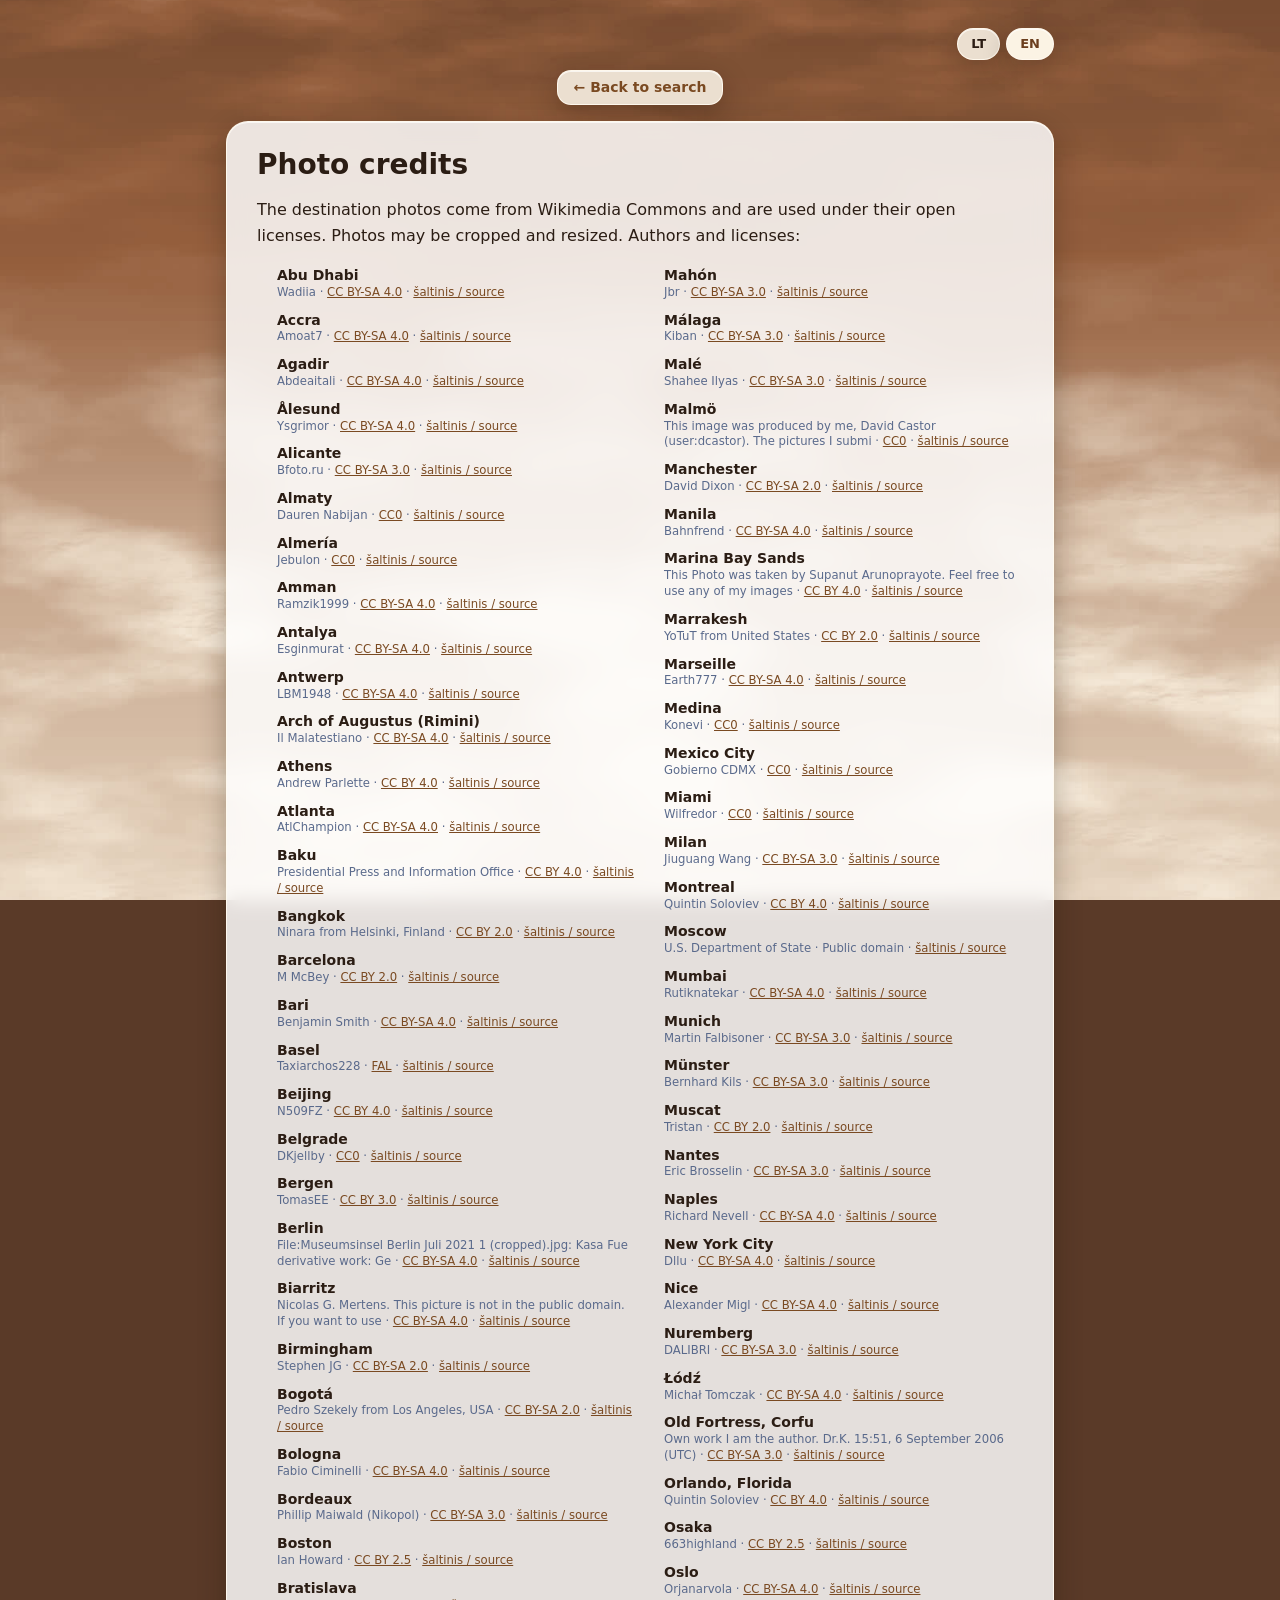
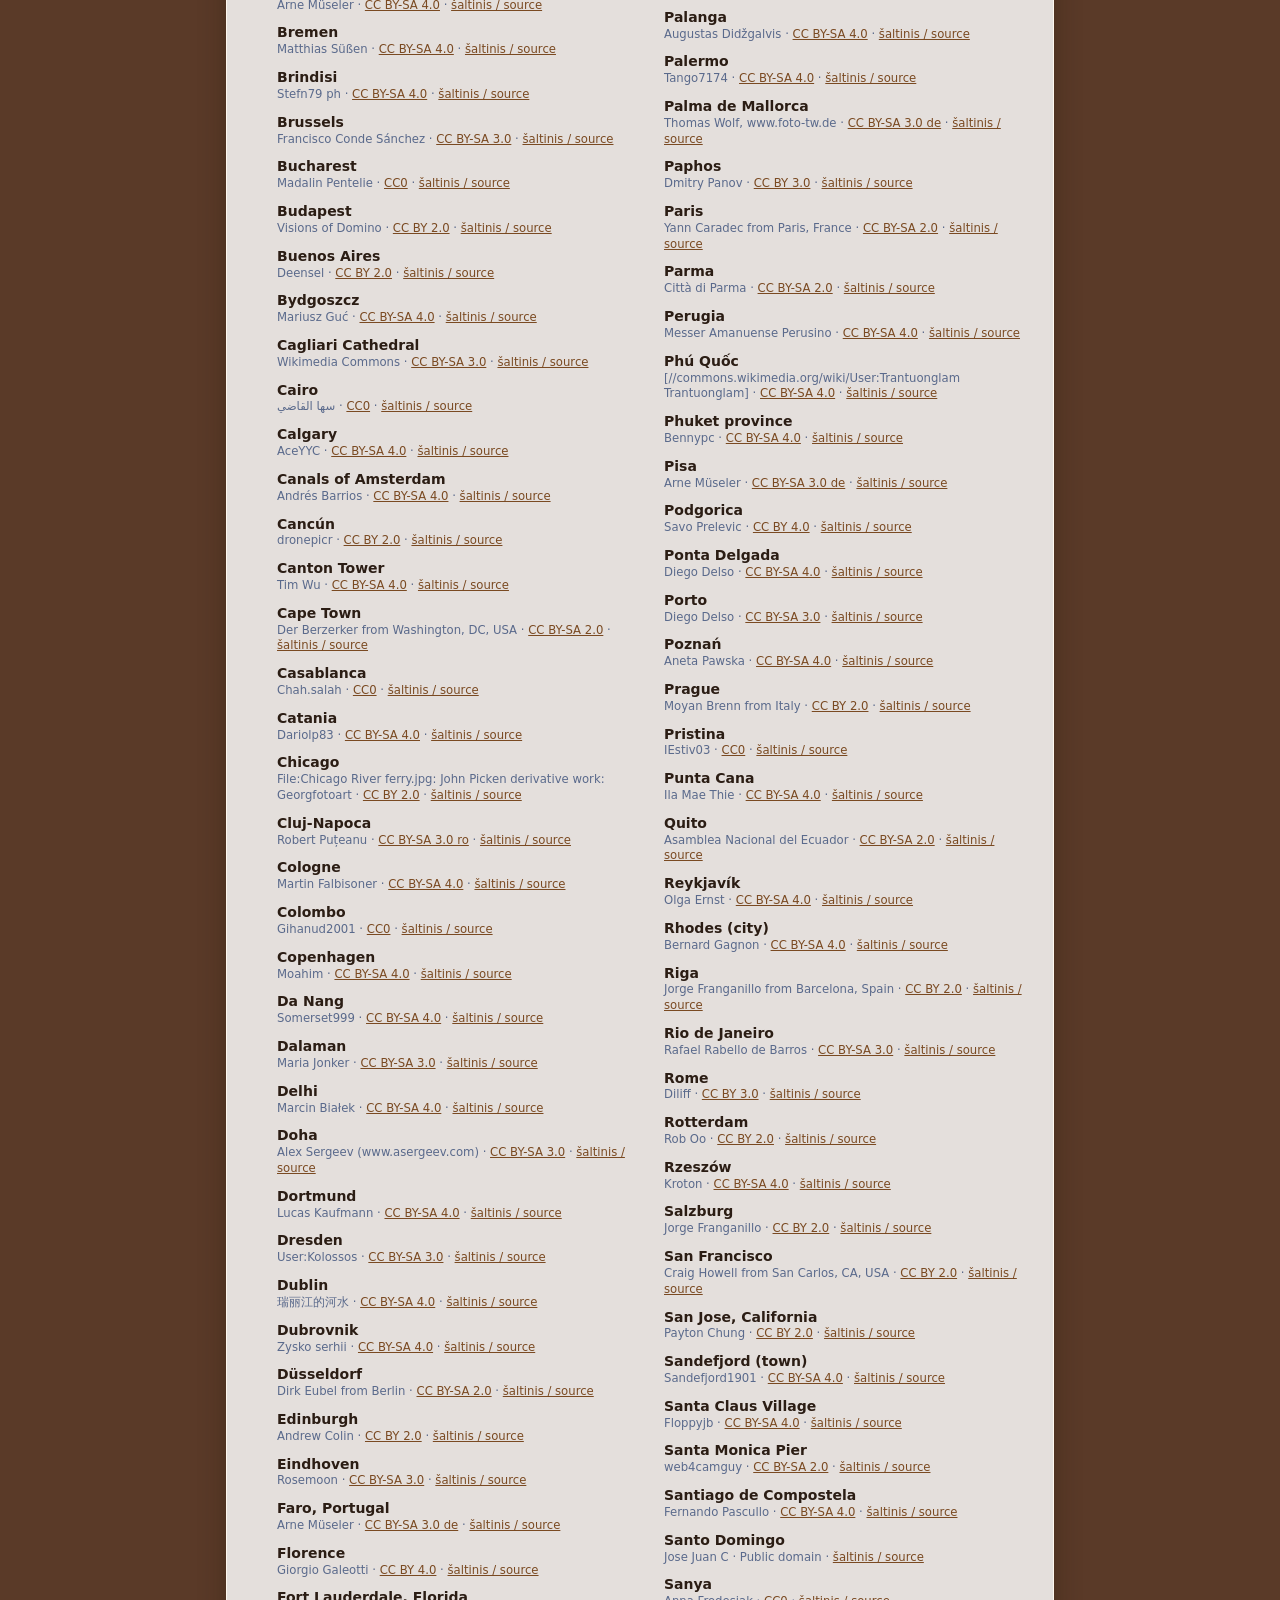
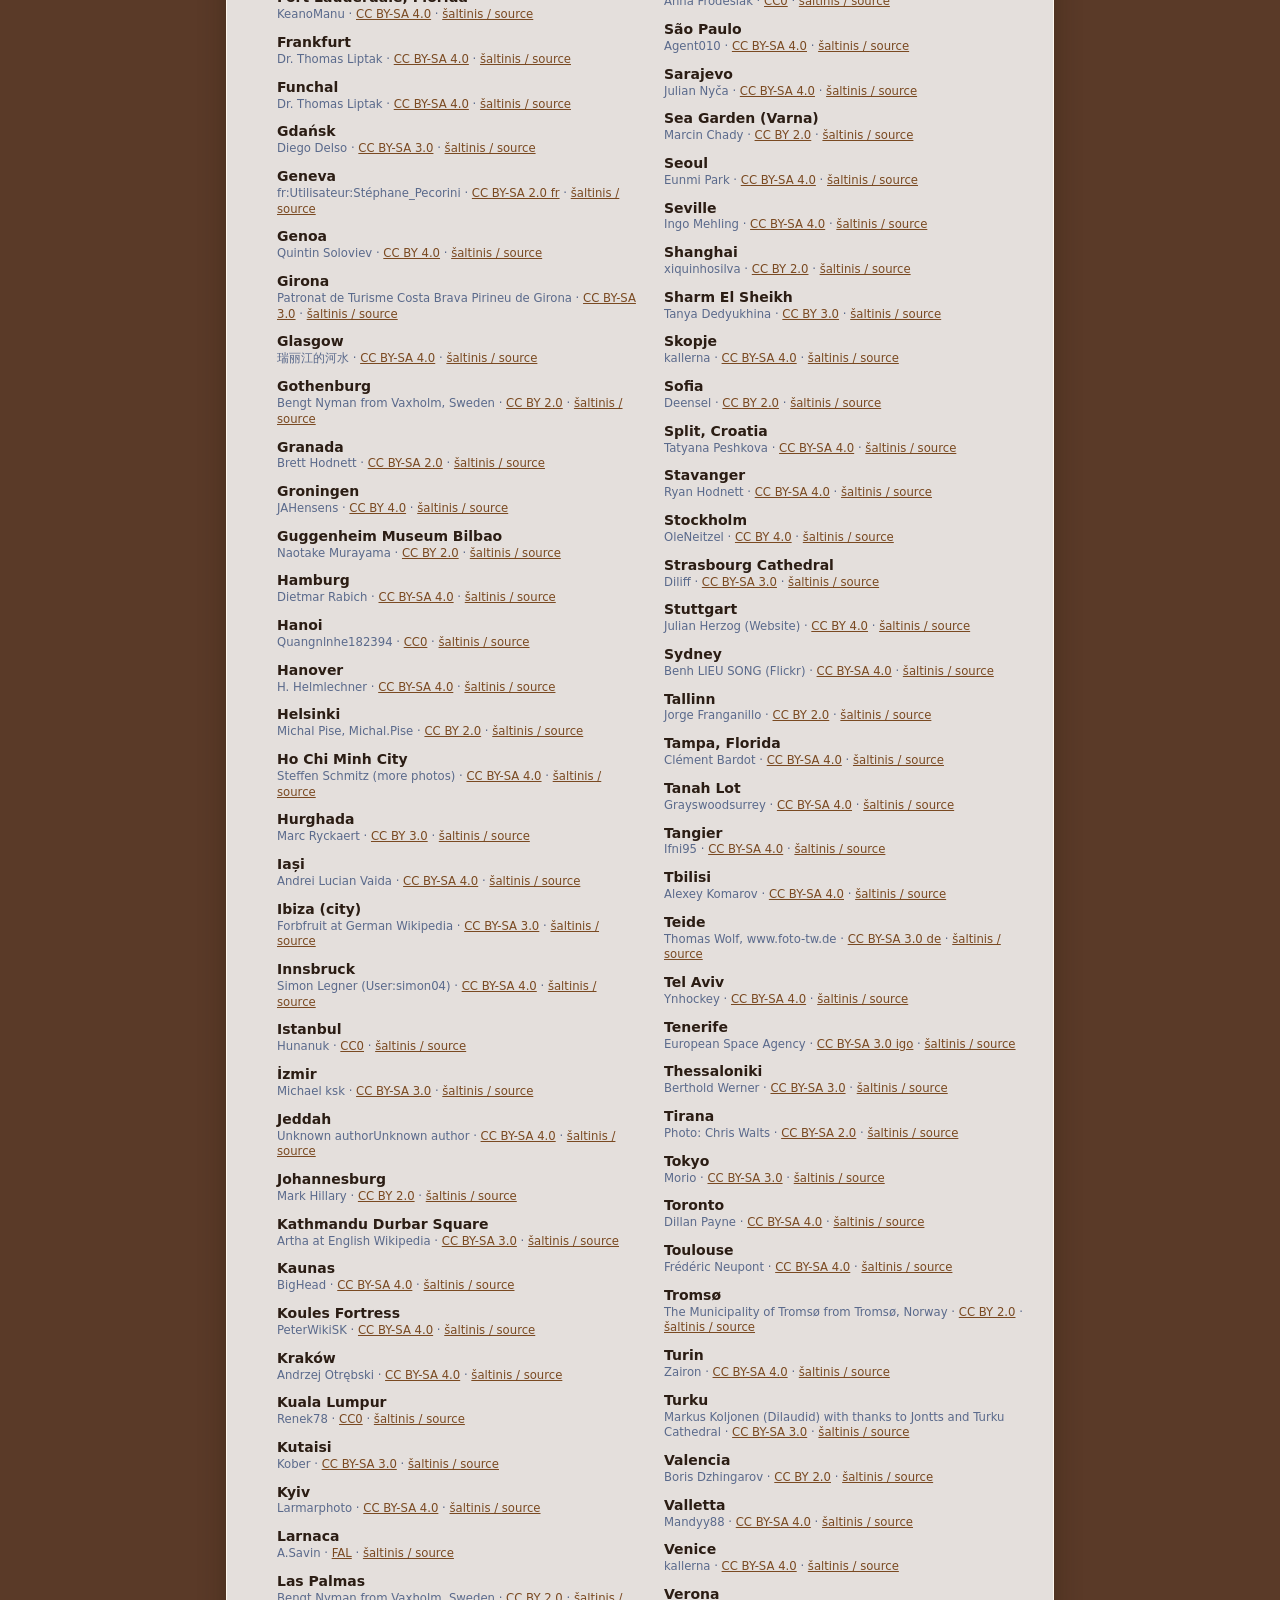
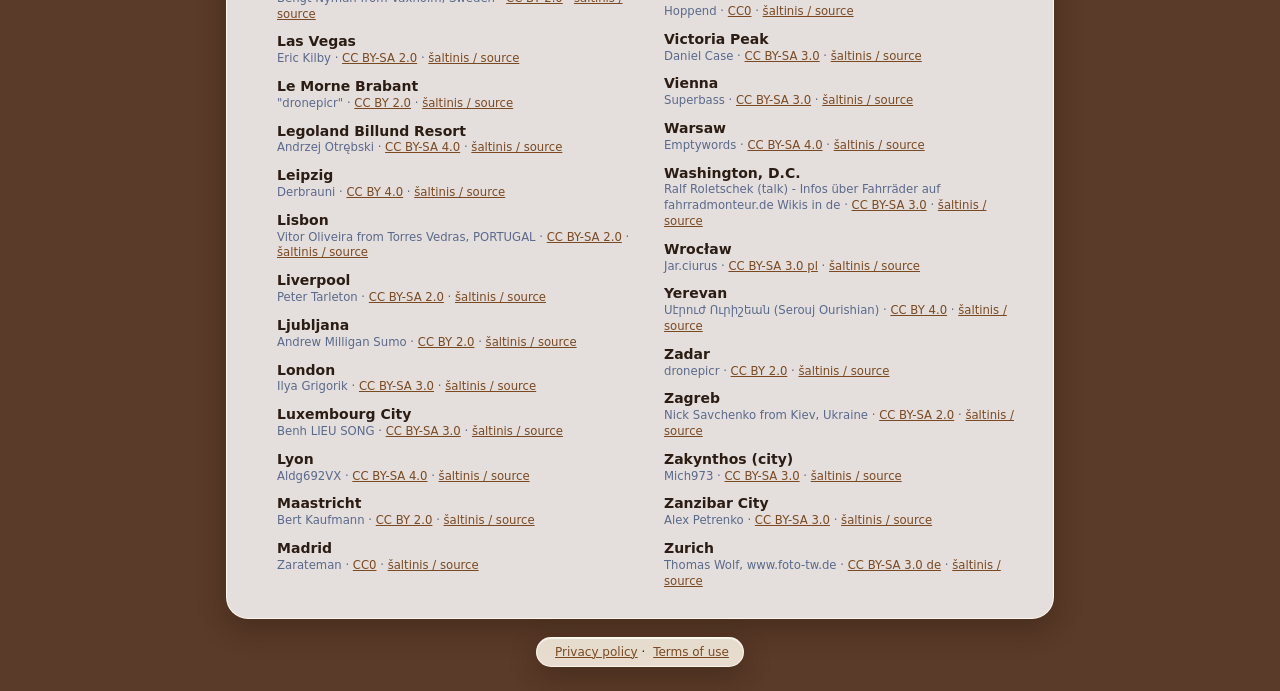
==== commit 132e354b: "Nauja spalvų tema „Espresso“: šiltai rudas dangus su debesimis, kreminiai paspaudimai, rudas logotip" ====
--- a/photos.html
+++ b/photos.html
@@ -5,7 +5,7 @@
   <meta name="viewport" content="width=device-width, initial-scale=1">
   <title>HopFriday · Nuotraukų autoriai</title>
   <link rel="icon" href="/favicon.svg" type="image/svg+xml">
-  <meta name="theme-color" content="#2F6BFF">
+  <meta name="theme-color" content="#6B4129">
   <meta name="robots" content="noindex">
   <link rel="stylesheet" href="style.css">
   <style>
--- a/style.css
+++ b/style.css
@@ -492,7 +492,7 @@
 
 /* Tikroviškas debesų fonas (sugeneruotas fraktaliniu triukšmu); gradientas lieka kaip atsarginis */
 body::before {
-  background: url("/sky.jpg") center bottom / cover no-repeat, linear-gradient(180deg, #2F6BFF 0%, #5FB4FF 38%, #BDE8FF 70%, #F2FAFF 100%);
+  background: url("/sky.jpg?v=2") center bottom / cover no-repeat, linear-gradient(180deg, #2F6BFF 0%, #5FB4FF 38%, #BDE8FF 70%, #F2FAFF 100%);
 }
 body::after { display: none; }
 
@@ -523,3 +523,40 @@
   .offer.dest.hasimg > .info { padding: 14px 16px 4px; }
   .offer.dest.hasimg > .buy { grid-column: auto; padding: 0 16px 16px; }
 }
+
+/* ===== Tema „Espresso“: šiltai rudas dangus su debesimis, kreminiai paspaudimai, balti/kreminiai langeliai ===== */
+:root {
+  --bg: #3a271c; --ink: #2B1D14; --muted: #7A6552; --line: #E4D8C6;
+  --brand: #A8703F; --brand-light: #D9A56B; --brand-ink: #7A4A22;
+  --gl: rgba(247,239,226,.90); --gl-strong: rgba(249,243,232,.96); --gl-edge: rgba(255,250,240,.95);
+  --gl-shadow: 0 10px 28px rgba(30,15,5,.30), inset 0 1px 0 rgba(255,255,255,.7); --gl-blur: blur(10px);
+}
+html { background: #5a3a28; }
+/* tekstas tiesiai ant rudo dangaus: kreminis */
+.dealsintro, .dlbl, form.card .field label, form.card .hint, form.card .field .link { color: #FBF3E4 !important; text-shadow: 0 1px 10px rgba(40,20,8,.65) !important; }
+/* režimų juosta */
+.modes { background: rgba(35,20,10,.32) !important; border-color: rgba(255,240,215,.28) !important; box-shadow: inset 0 2px 10px rgba(20,10,4,.35), 0 10px 24px rgba(30,15,5,.25) !important; }
+.mode { color: #FBF3E4 !important; text-shadow: 0 1px 6px rgba(40,20,8,.55) !important; }
+.mode:hover { background: rgba(255,240,215,.14) !important; }
+.mode.active { background: #FBF3E4 !important; color: #6B3E1D !important; text-shadow: none !important; box-shadow: 0 6px 16px rgba(20,10,4,.35) !important; }
+/* mygtukai ant dangaus: kreminiai; ant kreminių kortelių: rudi su kreminiu tekstu */
+.primary { background: #FBF3E4 !important; color: #6B3E1D !important; box-shadow: inset 0 1px 0 #fff, 0 10px 22px rgba(30,15,5,.35) !important; }
+.chip, .tb, .check { background: rgba(58,34,20,.42) !important; color: #FBF3E4 !important; border-color: rgba(255,240,215,.40) !important; text-shadow: none !important; box-shadow: none !important; }
+.chip.active, .tb.on, .check:has(input:checked) { background: #FBF3E4 !important; color: #6B3E1D !important; border-color: #fff !important; box-shadow: 0 6px 16px rgba(20,10,4,.30) !important; }
+.chip:hover { background: rgba(58,34,20,.58) !important; }
+.buy a { background: linear-gradient(180deg,#B57B47,#7A4A22) !important; color: #FBF3E4 !important; box-shadow: inset 0 1px 0 rgba(255,255,255,.3), 0 8px 18px rgba(60,30,10,.32) !important; }
+.price { color: #6B3E1D !important; }
+.tag { color: #6B3E1D !important; background: #F1E1C8 !important; border-color: #E0CBA8 !important; }
+.status:not(:empty), .live, .demo-note, .credit, .affiliate, .hero h1, .hero .sub, .brandmark { color: #2B1D14 !important; }
+.brandmark span { color: #2B1D14 !important; }
+input:focus, select:focus { border-color: #D9A56B !important; box-shadow: 0 0 0 4px rgba(217,165,107,.45) !important; }
+.fb-fab { color: #2B1D14 !important; }
+.lang.active, .lang[aria-pressed="true"] { background: #FBF3E4 !important; color: #6B3E1D !important; }
+
+/* Espresso: likę mėlyni švytėjimai ir pasirinkti perjungikliai pakeisti į šiltai rudą / kreminę */
+.trip label:has(input:checked) { background: #FBF3E4 !important; color: #6B3E1D !important; border-color: #fff !important; box-shadow: 0 6px 16px rgba(20,10,4,.30) !important; }
+.trip label { background: rgba(58,34,20,.42) !important; color: #FBF3E4 !important; border-color: rgba(255,240,215,.40) !important; box-shadow: none !important; }
+.trip label:has(input:checked) { background: #FBF3E4 !important; }
+.trip label:has(input:focus-visible), .check:has(input:focus-visible) { outline-color: rgba(217,165,107,.9) !important; }
+.fb-card textarea:focus { border-color: #D9A56B !important; box-shadow: 0 0 0 4px rgba(217,165,107,.45) !important; }
+.day.sel, .day.cheap.sel { background: #7A4A22 !important; color: #FBF3E4 !important; }
